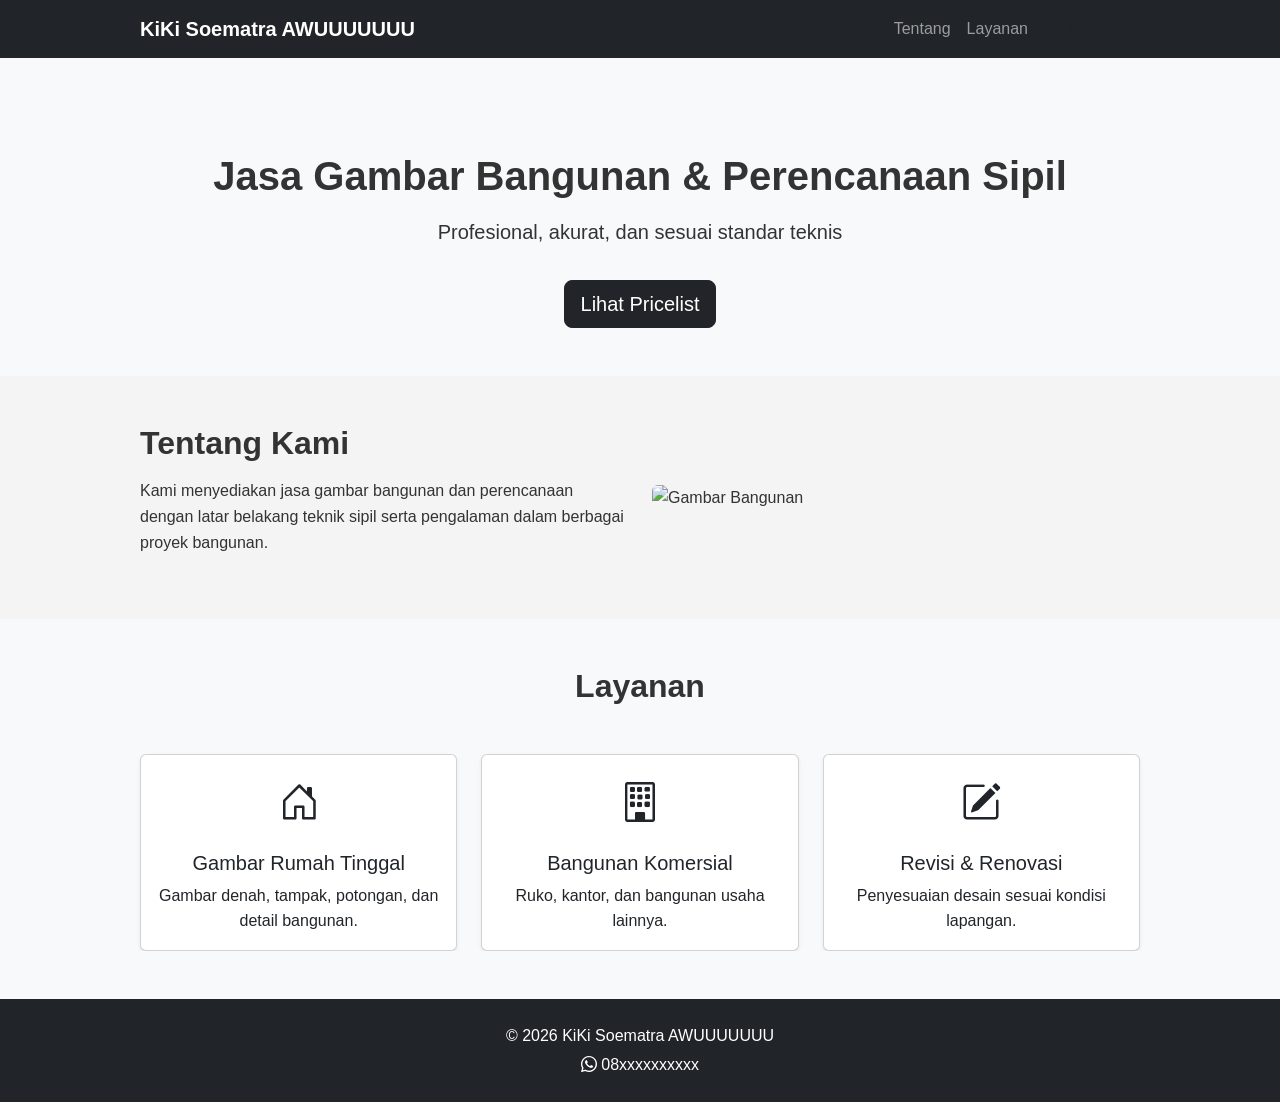
==== index.html @ 3ffc9937 "making the barebone" ====
<!doctype html>
<html lang="id">
  <head>
    <meta charset="UTF-8" />
    <meta name="viewport" content="width=device-width, initial-scale=1" />
    <title>Jasa Gambar Bangunan | Profesional & Terpercaya</title>

    <!-- Bootstrap CSS -->
    <link
      href="https://cdn.jsdelivr.net/npm/bootstrap@5.3.3/dist/css/bootstrap.min.css"
      rel="stylesheet"
    />

    <!-- Bootstrap Icons -->
    <link
      href="https://cdn.jsdelivr.net/npm/bootstrap-icons@1.11.3/font/bootstrap-icons.css"
      rel="stylesheet"
    />

    <!-- Custom CSS -->
    <link rel="stylesheet" href="assets/css/style.css" />
  </head>
  <body>
    <!-- NAVBAR -->
    <nav class="navbar navbar-expand-lg navbar-dark bg-dark fixed-top">
      <div class="container">
        <a class="navbar-brand fw-bold" href="#">KiKi Soematra AWUUUUUUU</a>
        <button
          class="navbar-toggler"
          type="button"
          data-bs-toggle="collapse"
          data-bs-target="#navbarNav"
        >
          <span class="navbar-toggler-icon"></span>
        </button>
        <div class="collapse navbar-collapse" id="navbarNav">
          <ul class="navbar-nav ms-auto">
            <li class="nav-item">
              <a class="nav-link" href="#about">Tentang</a>
            </li>
            <li class="nav-item">
              <a class="nav-link" href="#services">Layanan</a>
            </li>
            <li class="nav-item">
              <a
                class="nav-link btn btn-warning text-dark ms-lg-3 px-3"
                href="price-list.html"
                >Pricelist</a
              >
            </li>
          </ul>
        </div>
      </div>
    </nav>

    <!-- HERO -->
    <section class="bg-light text-center pt-5" style="margin-top: 56px">
      <div class="container py-5">
        <h1 class="fw-bold">Jasa Gambar Bangunan & Perencanaan Sipil</h1>
        <p class="lead mt-3">Profesional, akurat, dan sesuai standar teknis</p>
        <a href="price-list.html" class="btn btn-dark btn-lg mt-3">
          Lihat Pricelist
        </a>
      </div>
    </section>

    <!-- ABOUT -->
    <section id="about" class="py-5">
      <div class="container">
        <div class="row align-items-center">
          <div class="col-md-6 mb-4 mb-md-0">
            <h2 class="fw-bold">Tentang Kami</h2>
            <p class="mt-3">
              Kami menyediakan jasa gambar bangunan dan perencanaan dengan latar
              belakang teknik sipil serta pengalaman dalam berbagai proyek
              bangunan.
            </p>
          </div>
          <div class="col-md-6">
            <img
              src="assets/img/hero.jpg"
              class="img-fluid rounded"
              alt="Gambar Bangunan"
            />
          </div>
        </div>
      </div>
    </section>

    <!-- SERVICES -->
    <section id="services" class="bg-light py-5">
      <div class="container">
        <h2 class="text-center fw-bold mb-5">Layanan</h2>
        <div class="row g-4">
          <div class="col-md-4">
            <div class="card h-100 shadow-sm">
              <div class="card-body text-center">
                <i class="bi bi-house-door fs-1"></i>
                <h5 class="card-title mt-3">Gambar Rumah Tinggal</h5>
                <p class="card-text">
                  Gambar denah, tampak, potongan, dan detail bangunan.
                </p>
              </div>
            </div>
          </div>

          <div class="col-md-4">
            <div class="card h-100 shadow-sm">
              <div class="card-body text-center">
                <i class="bi bi-building fs-1"></i>
                <h5 class="card-title mt-3">Bangunan Komersial</h5>
                <p class="card-text">
                  Ruko, kantor, dan bangunan usaha lainnya.
                </p>
              </div>
            </div>
          </div>

          <div class="col-md-4">
            <div class="card h-100 shadow-sm">
              <div class="card-body text-center">
                <i class="bi bi-pencil-square fs-1"></i>
                <h5 class="card-title mt-3">Revisi & Renovasi</h5>
                <p class="card-text">
                  Penyesuaian desain sesuai kondisi lapangan.
                </p>
              </div>
            </div>
          </div>
        </div>
      </div>
    </section>

    <!-- FOOTER -->
    <footer class="bg-dark text-white text-center py-4">
      <div class="container">
        <p class="mb-1">© 2026 KiKi Soematra AWUUUUUUU</p>
        <p class="mb-0"><i class="bi bi-whatsapp"></i> 08xxxxxxxxxx</p>
      </div>
    </footer>

    <!-- Bootstrap JS -->
    <script src="https://cdn.jsdelivr.net/npm/bootstrap@5.3.3/dist/js/bootstrap.bundle.min.js"></script>
  </body>
</html>
---- assets/css/style.css ----
/* Basic Styles */
body {
  font-family: sans-serif;
  line-height: 1.6;
  margin: 0;
  padding: 0;
  background: #f4f4f4;
  color: #333;
}

.container {
  width: 80%;
  margin: auto;
  overflow: hidden;
}
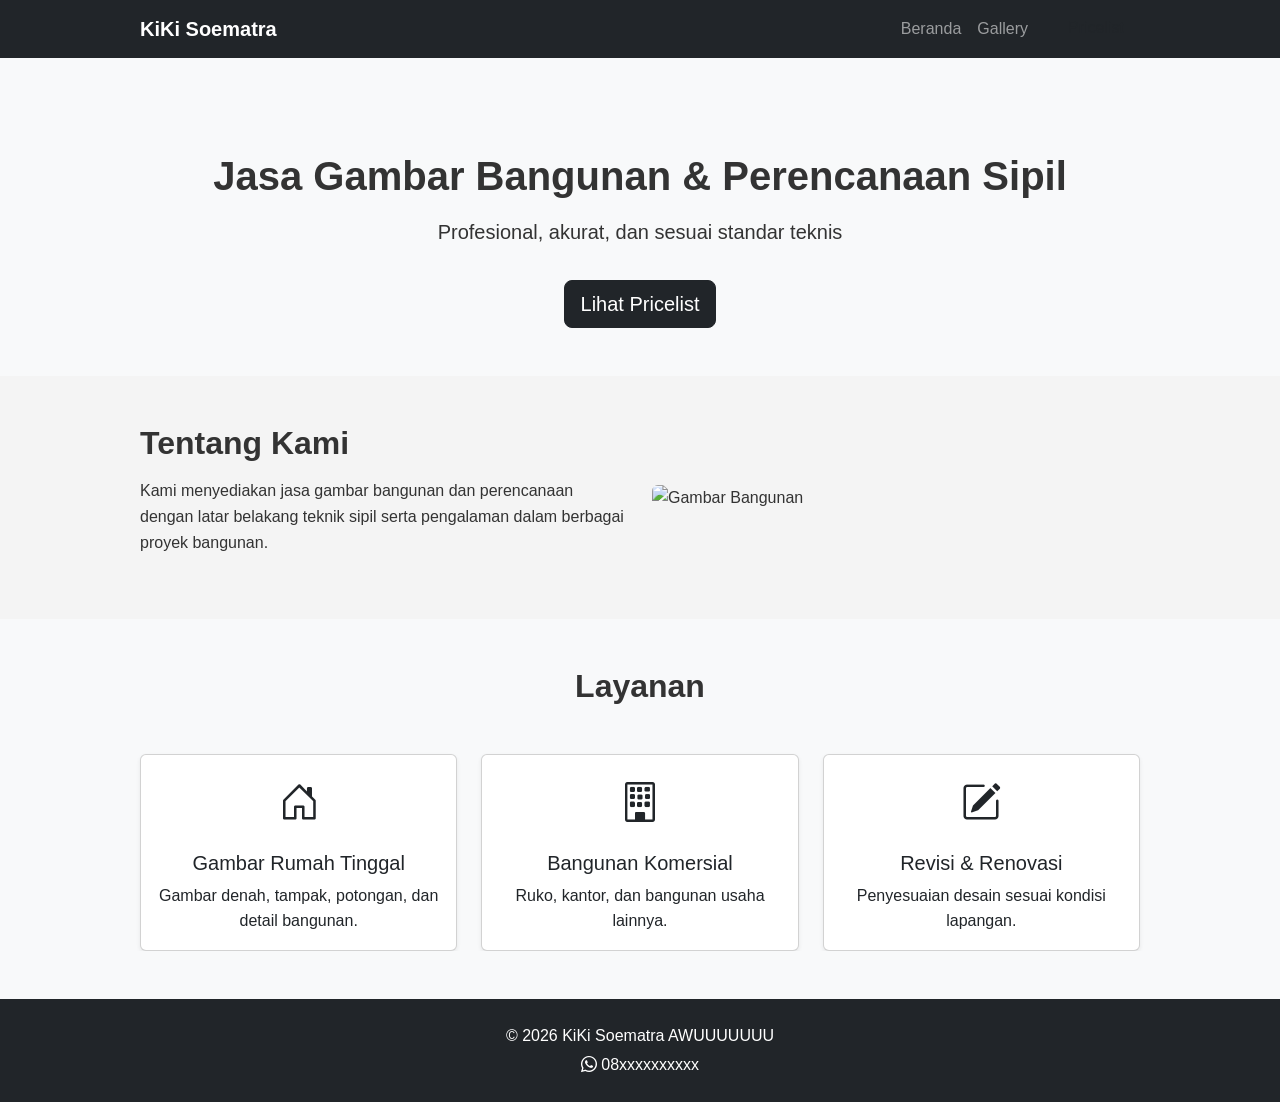
==== commit 8c3dcd47: "Add gallery and navbar components - Created gallery.js to dynamically generate a photo gallery from " ====
--- a/index.html
+++ b/index.html
@@ -22,36 +22,7 @@
   </head>
   <body>
     <!-- NAVBAR -->
-    <nav class="navbar navbar-expand-lg navbar-dark bg-dark fixed-top">
-      <div class="container">
-        <a class="navbar-brand fw-bold" href="#">KiKi Soematra AWUUUUUUU</a>
-        <button
-          class="navbar-toggler"
-          type="button"
-          data-bs-toggle="collapse"
-          data-bs-target="#navbarNav"
-        >
-          <span class="navbar-toggler-icon"></span>
-        </button>
-        <div class="collapse navbar-collapse" id="navbarNav">
-          <ul class="navbar-nav ms-auto">
-            <li class="nav-item">
-              <a class="nav-link" href="#about">Tentang</a>
-            </li>
-            <li class="nav-item">
-              <a class="nav-link" href="#services">Layanan</a>
-            </li>
-            <li class="nav-item">
-              <a
-                class="nav-link btn btn-warning text-dark ms-lg-3 px-3"
-                href="price-list.html"
-                >Pricelist</a
-              >
-            </li>
-          </ul>
-        </div>
-      </div>
-    </nav>
+    <div id="navbar-container"></div>
 
     <!-- HERO -->
     <section class="bg-light text-center pt-5" style="margin-top: 56px">
@@ -139,6 +110,9 @@
       </div>
     </footer>
 
+    <!-- Navbar Component -->
+    <script src="components/navbar.js"></script>
+
     <!-- Bootstrap JS -->
     <script src="https://cdn.jsdelivr.net/npm/bootstrap@5.3.3/dist/js/bootstrap.bundle.min.js"></script>
   </body>
--- a/assets/css/style.css
+++ b/assets/css/style.css
@@ -13,3 +13,25 @@
   margin: auto;
   overflow: hidden;
 }
+
+/* Gallery Styles */
+.gallery-card {
+  border: none;
+  border-radius: 8px;
+  overflow: hidden;
+  box-shadow: 0 4px 6px rgba(0, 0, 0, 0.1);
+  transition: all 0.3s ease;
+}
+
+.gallery-card:hover {
+  box-shadow: 0 8px 12px rgba(0, 0, 0, 0.2);
+  transform: translateY(-5px);
+}
+
+.gallery-card img {
+  transition: transform 0.3s ease;
+}
+
+.gallery-card:hover img {
+  transform: scale(1.05);
+}
